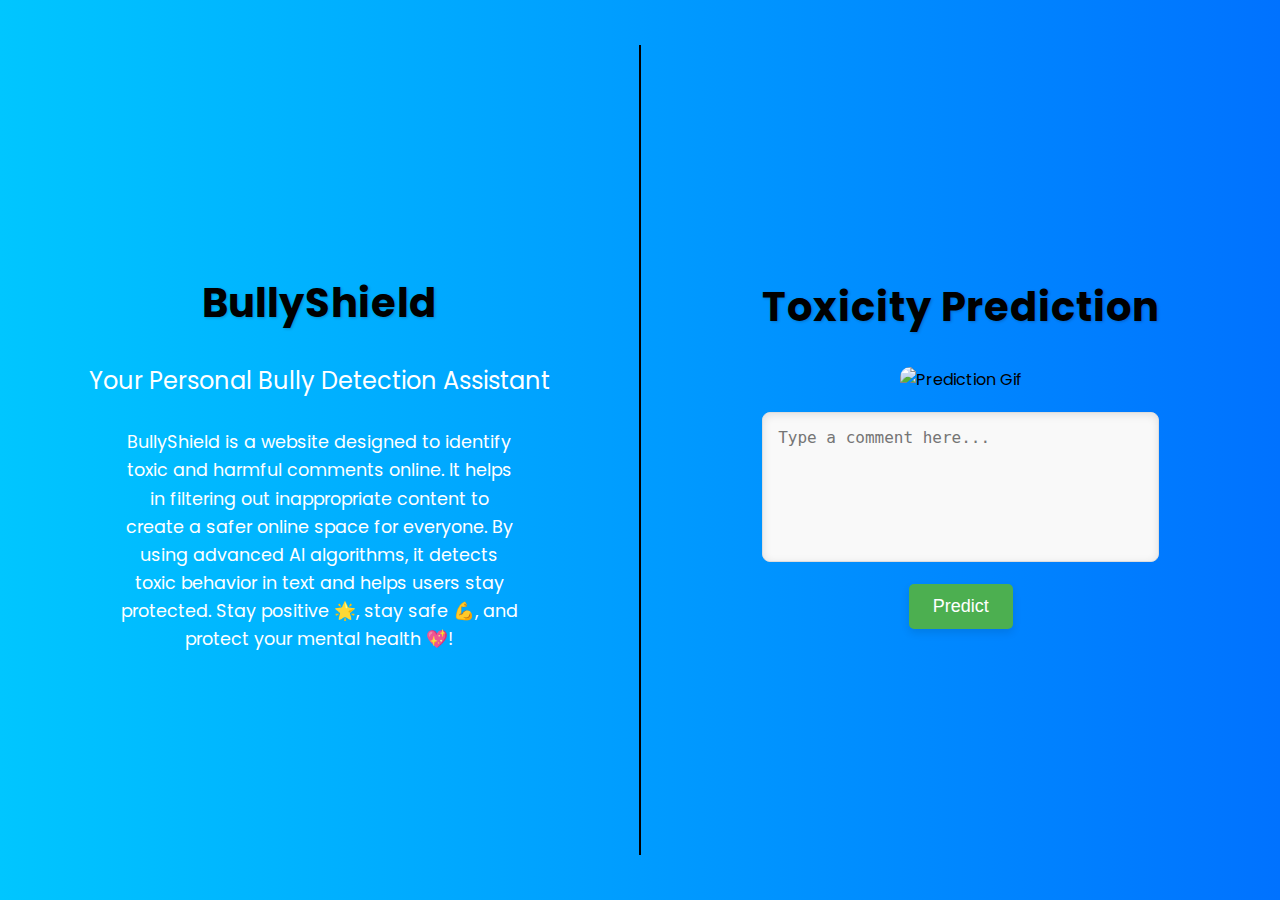
==== templates/index.html @ f64e8548 "initial commit" ====
<!DOCTYPE html>
<html lang="en">
<head>
    <meta charset="UTF-8">
    <meta name="viewport" content="width=device-width, initial-scale=1.0">
    <title>BullyShield - Toxicity Prediction</title>
    <link rel="stylesheet" href="../static/css/style.css">
    <link href="https://fonts.googleapis.com/css2?family=Poppins:wght@300;400;600&display=swap" rel="stylesheet">
</head>
<body>
    <div class="left-container">
        <h1>BullyShield</h1>
        <h2>Your Personal Bully Detection Assistant</h2>
        <p>
            BullyShield is a website designed to identify toxic and harmful comments online. 
            It helps in filtering out inappropriate content to create a safer online space for everyone. 
            By using advanced AI algorithms, it detects toxic behavior in text and helps users stay protected.
            Stay positive 🌟, stay safe 💪, and protect your mental health 💖!
        </p>
    </div>
    <div class="line"></div>
    <div class="right-container">
        <div class="container">
            <h1>Toxicity Prediction</h1>
            <div class="image-container">
                <img src="https://media4.giphy.com/media/v1.Y2lkPTc5MGI3NjExcHdrZ2c2NG82Y2s2Ynh6ZjlkY3RiZm5tczZicTVzbmgyMGI4eXJlNCZlcD12MV9pbnRlcm5hbF9naWZfYnlfaWQmY3Q9Zw/l46Cy1rHbQ92uuLXa/giphy.gif" alt="Prediction Gif" class="prediction-gif">
            </div>
            <form id="predictForm">
                <textarea id="textInput" placeholder="Type a comment here..." required></textarea>
                <button type="submit">Predict</button>
            </form>
            <div id="predictionResult">
                <p id="result"></p>
            </div>
        </div>
    </div>

    <script src="../static/js/script.js"></script>
</body>
</html>
---- static/css/style.css ----
/* General body and container styles */
body {
    font-family: 'Poppins', sans-serif;
    background: linear-gradient(to right, #00c6ff, #0072ff);
    display: flex;
    justify-content: center;
    align-items: center;
    height: 100vh;
    margin: 0;
    overflow: hidden;
}

.left-container, .right-container {
    display: flex;
    flex-direction: column;
    justify-content: center;
    align-items: center;
    width: 50%;
}

.left-container {
    text-align: center;
    padding: 20px;
}

.right-container {
    text-align: center;
    padding: 20px;
}

h1 {
    /* color: #4CAF50; */
    font-size: 2.5rem;
    margin-bottom: 10px;
    letter-spacing: 1px;
    text-shadow: 1px 1px 3px rgba(0, 0, 0, 0.2);
}

h2 {
    color: #fff;
    font-size: 1.5rem;
    margin-bottom: 20px;
    font-weight: 400;
}

p {
    font-size: 1.1rem;
    color: #fff;
    line-height: 1.6;
    max-width: 400px;
    margin: 0 auto;
    margin-top: 10px;
}

/* Image or GIF Styling */
.image-container {
    margin-bottom: 20px;
}

.prediction-gif {
    width: 200px;
    margin-top: 20px;
    border-radius: 10px;
    transition: transform 0.3s ease-in-out;
}

.prediction-gif:hover {
    transform: scale(1.1);
}

/* Textarea and button styles */
textarea {
    width: 100%;
    height: 150px;
    padding: 15px;
    border-radius: 8px;
    border: 1px solid #ddd;
    font-size: 16px;
    color: #555;
    background-color: #f9f9f9;
    resize: none;
    box-sizing: border-box;
    transition: border-color 0.3s ease;
    box-shadow: inset 0 2px 8px rgba(0, 0, 0, 0.1);
}

textarea:focus {
    border-color: #4CAF50;
    outline: none;
    background-color: #fff;
}

button {
    padding: 12px 24px;
    font-size: 18px;
    background-color: #4CAF50;
    color: white;
    border: none;
    border-radius: 5px;
    cursor: pointer;
    margin-top: 15px;
    transition: background-color 0.3s ease, transform 0.2s ease;
    box-shadow: 0 4px 8px rgba(0, 0, 0, 0.1);
}

button:hover {
    background-color: #45a049;
    transform: scale(1.05);
}

button:active {
    transform: scale(0.98);
}

/* Prediction result */
#predictionResult {
    margin-top: 20px;
    opacity: 0;
    animation: fadeIn 1s forwards;
}

#result {
    font-size: 20px;
    font-weight: 600;
    color: #333;
}

/* Loading spinner */
.loading-spinner {
    border: 4px solid rgba(255, 255, 255, 0.3);
    border-top: 4px solid #4CAF50;
    border-radius: 50%;
    width: 40px;
    height: 40px;
    animation: spin 1s linear infinite;
    margin: 20px auto;
}

/* Keyframe animations */
@keyframes fadeIn {
    0% {
        opacity: 0;
    }
    100% {
        opacity: 1;
    }
}

.line{
    background-color: black;
    width: 3px;
    height: 90%;
}
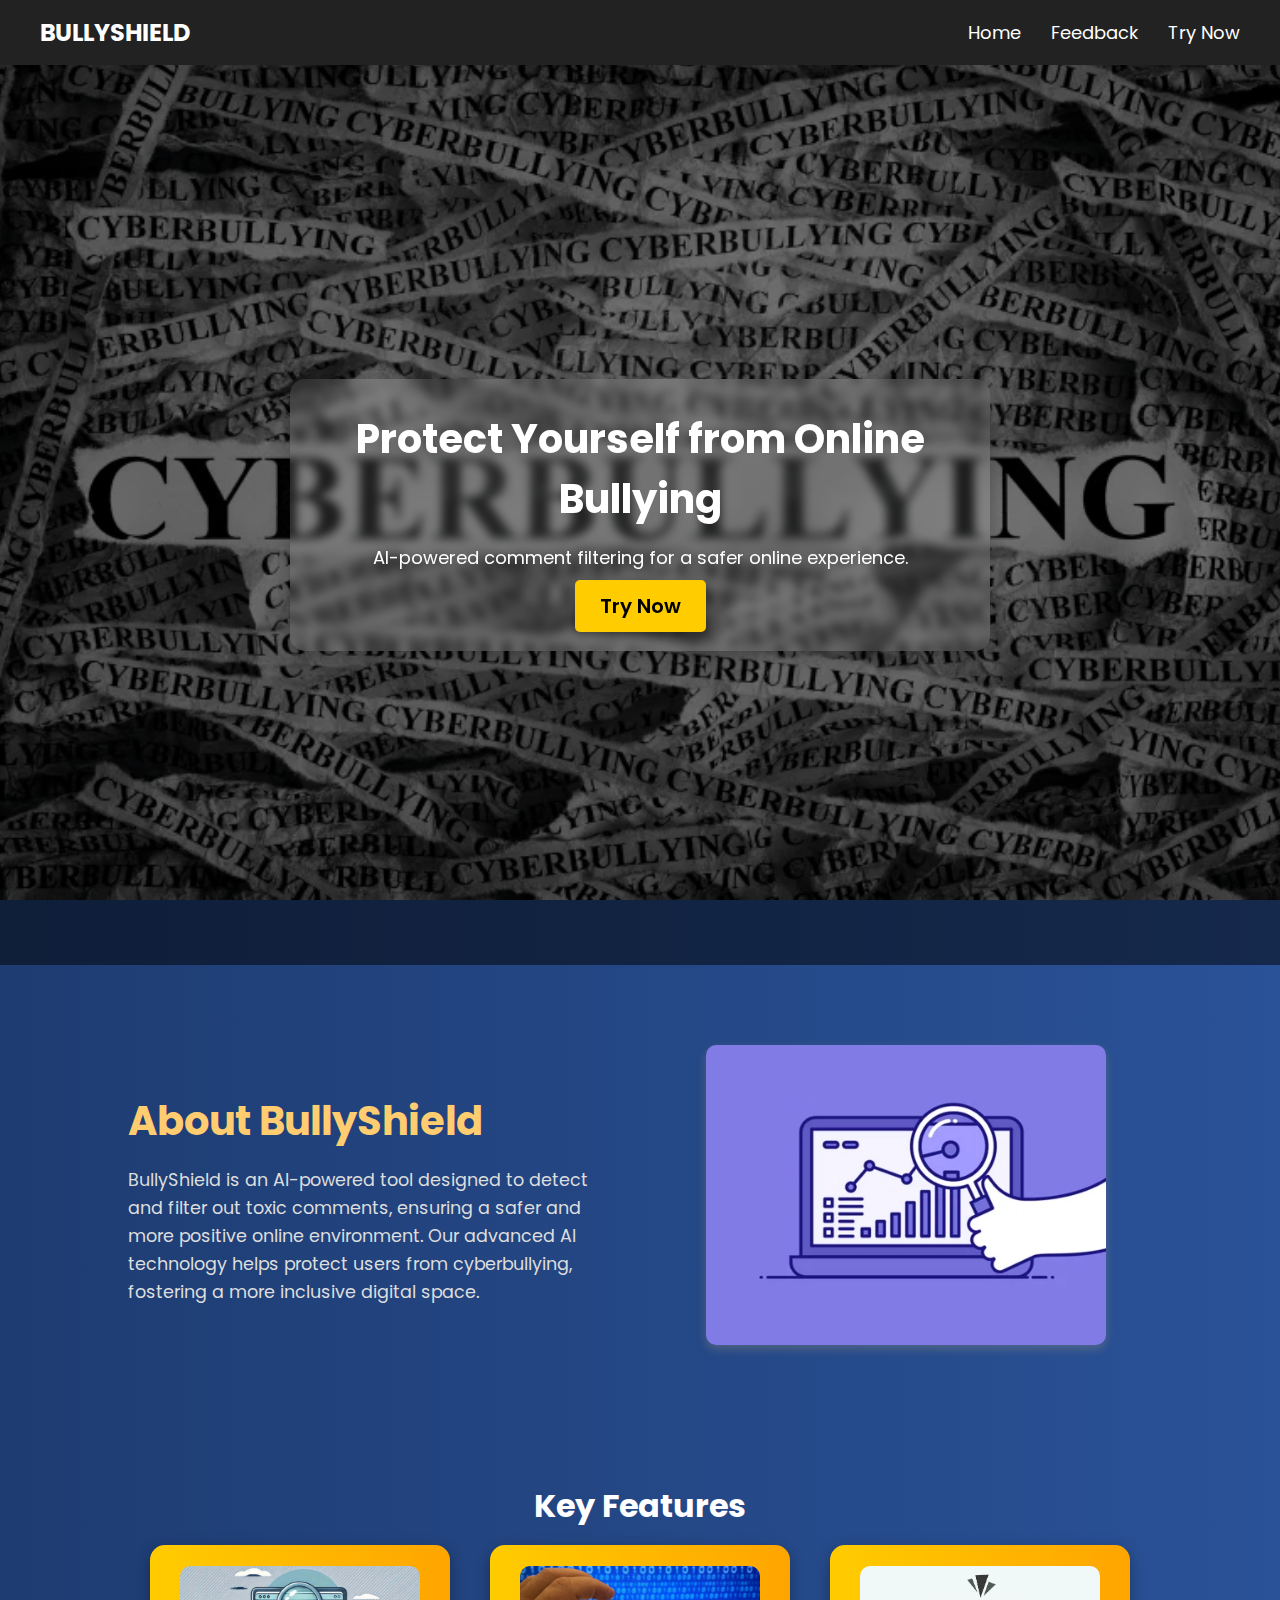
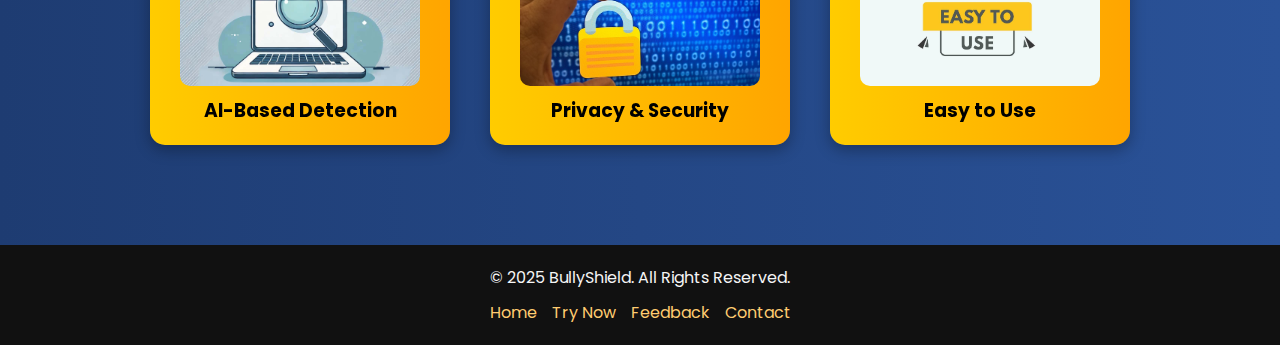
==== commit abcc3058: "frontend updated" ====
--- a/templates/index.html
+++ b/templates/index.html
@@ -1,40 +1,104 @@
 <!DOCTYPE html>
 <html lang="en">
+
 <head>
     <meta charset="UTF-8">
     <meta name="viewport" content="width=device-width, initial-scale=1.0">
-    <title>BullyShield - Toxicity Prediction</title>
+    <title>BullyShield - Home</title>
     <link rel="stylesheet" href="../static/css/style.css">
-    <link href="https://fonts.googleapis.com/css2?family=Poppins:wght@300;400;600&display=swap" rel="stylesheet">
 </head>
+
 <body>
-    <div class="left-container">
-        <h1>BullyShield</h1>
-        <h2>Your Personal Bully Detection Assistant</h2>
-        <p>
-            BullyShield is a website designed to identify toxic and harmful comments online. 
-            It helps in filtering out inappropriate content to create a safer online space for everyone. 
-            By using advanced AI algorithms, it detects toxic behavior in text and helps users stay protected.
-            Stay positive 🌟, stay safe 💪, and protect your mental health 💖!
-        </p>
-    </div>
-    <div class="line"></div>
-    <div class="right-container">
-        <div class="container">
-            <h1>Toxicity Prediction</h1>
-            <div class="image-container">
-                <img src="https://media4.giphy.com/media/v1.Y2lkPTc5MGI3NjExcHdrZ2c2NG82Y2s2Ynh6ZjlkY3RiZm5tczZicTVzbmgyMGI4eXJlNCZlcD12MV9pbnRlcm5hbF9naWZfYnlfaWQmY3Q9Zw/l46Cy1rHbQ92uuLXa/giphy.gif" alt="Prediction Gif" class="prediction-gif">
+    <nav>
+        <h1>BULLYSHIELD</h1>
+        <div class="menu-icon" onclick="toggleMenu()">&#9776;</div> <!-- Hamburger Icon -->
+        <ul class="nav-links">
+            <li><a href="/">Home</a></li>
+            <li><a href="/feedback">Feedback</a></li>
+            <li><a href="/try">Try Now</a></li>
+        </ul>
+    </nav>
+
+    <section class="hero">
+        <div class="hero-content">
+            <h2>Protect Yourself from Online Bullying</h2>
+            <p>AI-powered comment filtering for a safer online experience.</p>
+            <a href="/try" class="cta-button">Try Now</a>
+        </div>
+    </section>
+
+    <section class="about">
+        <div class="about-content">
+            <div class="text">
+                <h2>About BullyShield</h2>
+                <p>
+                    BullyShield is an AI-powered tool designed to detect and filter out toxic comments, ensuring a safer
+                    and more positive online environment. Our advanced AI technology helps protect users from
+                    cyberbullying, fostering a more inclusive digital space.
+                </p>
             </div>
-            <form id="predictForm">
-                <textarea id="textInput" placeholder="Type a comment here..." required></textarea>
-                <button type="submit">Predict</button>
-            </form>
-            <div id="predictionResult">
-                <p id="result"></p>
+            <div class="image">
+                <img src="../static/images/Search.webp" alt="Protection GIF">
             </div>
         </div>
-    </div>
+    </section>
+
+    <section class="features">
+        <h2>Key Features</h2>
+        <div class="feature-grid">
+            <div class="cube">
+                <div class="cube-inner">
+                    <div class="cube-face cube-front">
+                        <img src="../static/images/AI detect.jpeg"
+                            alt="AI Detection">
+                        <h3>AI-Based Detection</h3>
+                    </div>
+                    <div class="cube-face cube-back">
+                        <p>Uses advanced machine learning to detect toxic comments.</p>
+                    </div>
+                </div>
+            </div>
+
+            <div class="cube">
+                <div class="cube-inner">
+                    <div class="cube-face cube-front">
+                        <img src="../static/images/privacy-policy.jpg" alt="Security">
+                        <h3>Privacy & Security</h3>
+                    </div>
+                    <div class="cube-face cube-back">
+                        <p>Ensures your data is secure while filtering content.</p>
+                    </div>
+                </div>
+            </div>
+
+            <div class="cube">
+                <div class="cube-inner">
+                    <div class="cube-face cube-front">
+                        <img src="../static/images/easy-to-use.jpg" alt="Easy to Use">
+                        <h3>Easy to Use</h3>
+                    </div>
+                    <div class="cube-face cube-back">
+                        <p>Simple and fast comment filtering with instant results.</p>
+                    </div>
+                </div>
+            </div>
+        </div>
+    </section>
+
+    <footer>
+        <div class="footer-content">
+            <p>&copy; 2025 BullyShield. All Rights Reserved.</p>
+            <ul class="footer-links">
+                <li><a href="/">Home</a></li>
+                <li><a href="/try">Try Now</a></li>
+                <li><a href="/feedback">Feedback</a></li>
+                <li><a href="mailto:cyberbullying134@gmail.com">Contact</a></li>
+            </ul>
+        </div>
+    </footer>
 
     <script src="../static/js/script.js"></script>
+
 </body>
-</html>
+
+</html>--- a/static/css/style.css
+++ b/static/css/style.css
@@ -1,153 +1,793 @@
-/* General body and container styles */
+/* Import Google Fonts */
+@import url('https://fonts.googleapis.com/css2?family=Poppins:wght@300;400;600;700&display=swap');
+
+/* General Styles */
+* {
+    margin: 0;
+    padding: 0;
+    box-sizing: border-box;
+    scroll-behavior: smooth;
+}
+
 body {
     font-family: 'Poppins', sans-serif;
-    background: linear-gradient(to right, #00c6ff, #0072ff);
+    background: linear-gradient(to right, #1e3c72, #2a5298);
+    color: white;
+    text-align: center;
+}
+
+/* Navigation Bar */
+nav {
+    display: flex;
+    justify-content: space-between;
+    align-items: center;
+    padding: 15px 40px;
+    background: #222;
+    color: white;
+    position: relative;
+}
+
+nav h1 {
+    font-size: 24px;
+}
+
+.nav-links {
+    display: flex;
+    gap: 30px;
+}
+
+.nav-links li {
+    list-style: none;
+}
+
+.nav-links a {
+    text-decoration: none;
+    color: white;
+    font-size: 18px;
+    transition: color 0.3s;
+}
+
+.nav-links a:hover {
+    color: #ffcc00;
+}
+
+/* Hamburger Menu for Mobile */
+.menu-icon {
+    display: none;
+    font-size: 28px;
+    cursor: pointer;
+}
+
+/* Hero Section */
+.hero {
+    height: 100vh;
+    display: flex;
+    align-items: center;
+    justify-content: center;
+    text-align: center;
+    background: url('../images/Hero\ bg.webp') no-repeat center center/cover;
+    background-attachment: fixed;
+    position: relative;
+}
+
+.hero::before {
+    content: "";
+    position: absolute;
+    top: 0;
+    left: 0;
+    width: 100%;
+    height: 100%;
+    background: rgba(0, 0, 0, 0.5);
+    /* Dark overlay */
+}
+
+.hero-content {
+    position: relative;
+    z-index: 1;
+    max-width: 700px;
+    background: rgba(255, 255, 255, 0.1);
+    padding: 30px;
+    border-radius: 15px;
+    backdrop-filter: blur(5px);
+    box-shadow: 0 5px 20px rgba(0, 0, 0, 0.3);
+}
+
+.hero h2 {
+    font-size: 40px;
+    margin-bottom: 15px;
+}
+
+.hero p {
+    font-size: 18px;
+    margin-bottom: 20px;
+}
+
+.cta-button {
+    padding: 12px 25px;
+    background: #ffcc00;
+    color: black;
+    text-decoration: none;
+    border-radius: 5px;
+    font-size: 20px;
+    font-weight: 600;
+    transition: 0.3s ease-in-out;
+    box-shadow: 0 4px 10px rgba(0, 0, 0, 0.3);
+}
+
+.cta-button:hover {
+    background: #ffa500;
+    transform: scale(1.1);
+}
+
+/* About Section */
+.about {
+    padding: 80px 10%;
+    text-align: center;
+    color: #f5f5f5;
+}
+
+.about-content {
+    display: flex;
+    align-items: center;
+    justify-content: space-between;
+    gap: 40px;
+    max-width: 1200px;
+    margin: auto;
+}
+
+.about .text {
+    flex: 1;
+    text-align: left;
+}
+
+.about h2 {
+    font-size: 2.5rem;
+    margin-bottom: 15px;
+    color: #ffcc70;
+}
+
+.about p {
+    font-size: 1.1rem;
+    line-height: 1.6;
+    color: #ddd;
+}
+
+.about .image {
+    flex: 1;
+    text-align: center;
+}
+
+.about img {
+    width: 100%;
+    max-width: 400px;
+    height: auto;
+    border-radius: 10px;
+    box-shadow: 0 4px 10px rgba(255, 204, 112, 0.2);
+}
+
+/* Features Section */
+.features {
+    padding: 50px 20px;
+    text-align: center;
+    display: flex;
+    flex-direction: column;
+    justify-content: center;
+}
+
+.feature-grid {
+    display: flex;
+    gap: 40px;
+    justify-content: center;
+    flex-wrap: wrap;
+}
+
+.cube img {
+    width: 80%;
+    height: 60%;
+    object-fit: cover;
+    border-radius: 10px;
+}
+
+.cube {
+    width: 300px;
+    height: 200px;
+    perspective: 1000px;
+}
+
+.cube-inner {
+    width: 100%;
+    height: 100%;
+    position: relative;
+    transform-style: preserve-3d;
+    transition: transform 1s;
+}
+
+.cube:hover .cube-inner {
+    transform: rotateY(180deg);
+}
+
+.cube-face {
+    position: absolute;
+    width: 100%;
+    height: 100%;
+    background: linear-gradient(to right, #ffcc00, #ffa500);
+    display: flex;
+    align-items: center;
+    justify-content: center;
+    color: black;
+    border-radius: 15px;
+    box-shadow: 0 5px 15px rgba(0, 0, 0, 0.3);
+    backface-visibility: hidden;
+    gap: 10px;
+    flex-direction: column;
+}
+
+.cube-front {
+    transform: rotateY(0deg);
+}
+
+.cube-back {
+    transform: rotateY(180deg);
+    background: linear-gradient(to right, #ff6600, #ff3300);
+    color: white;
+    text-align: center;
+    font-size: 16px;
+    padding: 10px;
+}
+
+/* Try & Feedback Page */
+.container {
+    margin-top: 120px;
+    padding: 20px;
+}
+
+h2 {
+    font-size: 32px;
+    margin-bottom: 15px;
+}
+
+textarea {
+    width: 70%;
+    height: 150px;
+    padding: 15px;
+    border-radius: 10px;
+    border: none;
+    font-size: 18px;
+    background: white;
+    color: black;
+    resize: none;
+    outline: none;
+    box-shadow: 0 4px 8px rgba(0, 0, 0, 0.2);
+    transition: 0.3s ease-in-out;
+}
+
+textarea:focus {
+    border: 2px solid #ffcc00;
+    box-shadow: 0 0 15px rgba(255, 204, 0, 0.7);
+}
+
+button {
+    margin-top: 20px;
+    padding: 12px 30px;
+    font-size: 18px;
+    font-weight: bold;
+    border: none;
+    background: #ffcc00;
+    color: black;
+    cursor: pointer;
+    transition: 0.3s ease-in-out;
+    border-radius: 5px;
+    box-shadow: 0 4px 10px rgba(0, 0, 0, 0.3);
+}
+
+button:hover {
+    background: #ffa500;
+    transform: scale(1.1);
+}
+
+/* Feedback Section */
+.feedback-container {
+    background: rgba(255, 255, 255, 0.1);
+    padding: 30px;
+    border-radius: 10px;
+    width: 80%;
+    margin: auto;
+    margin-top: 60px;
+    box-shadow: 0px 5px 15px rgba(0, 0, 0, 0.3);
+    animation: fadeIn 1s ease-in-out;
+}
+
+.feedback-container h2 {
+    font-size: 32px;
+    margin-bottom: 20px;
+}
+
+.feedback-main{
     display: flex;
     justify-content: center;
     align-items: center;
-    height: 100vh;
-    margin: 0;
-    overflow: hidden;
-}
-
-.left-container, .right-container {
-    display: flex;
-    flex-direction: column;
+}
+
+.feedback-container img {
+    width: 200px;
+    height: 200px;
+}
+
+.feedback-container p{
+    color: #2c3e50;  /* Dark gray text */
+    background: #ecf0f1; /* Light grayish background */
+    border: 1px solid #bdc3c7; /* Subtle border */
+    padding: 10px;
+    border-radius: 5px;
+    visibility: hidden;
+    margin-top: 20px;
+}
+
+textarea {
+    width: 70%;
+    height: 150px;
+    padding: 15px;
+    border-radius: 10px;
+    border: none;
+    font-size: 18px;
+    background: white;
+    color: black;
+    resize: none;
+    outline: none;
+    box-shadow: 0 4px 8px rgba(0, 0, 0, 0.2);
+    transition: 0.3s ease-in-out;
+}
+
+textarea:focus {
+    border: 2px solid #ffcc00;
+    box-shadow: 0 0 15px rgba(255, 204, 0, 0.7);
+}
+
+/* Submit Button */
+button {
+    margin-top: 20px;
+    padding: 12px 30px;
+    font-size: 18px;
+    font-weight: bold;
+    border: none;
+    background: #ffcc00;
+    color: black;
+    cursor: pointer;
+    transition: 0.3s ease-in-out;
+    border-radius: 5px;
+    box-shadow: 0 4px 10px rgba(0, 0, 0, 0.3);
+}
+
+button:hover {
+    background: #ffa500;
+    transform: scale(1.1);
+}
+
+/* Footer */
+footer {
+    background-color: #111;
+    color: #f5f5f5;
+    text-align: center;
+    padding: 20px 10%;
+    margin-top: 50px;
+}
+
+.footer-content {
+    max-width: 1200px;
+    margin: auto;
+}
+
+.footer-content p {
+    font-size: 1rem;
+    margin-bottom: 10px;
+}
+
+.footer-links {
+    list-style: none;
+    padding: 0;
+    display: flex;
+    justify-content: center;
+    gap: 15px;
+}
+
+.footer-links li {
+    display: inline;
+}
+
+.footer-links a {
+    color: #ffcc70;
+    text-decoration: none;
+    font-size: 1rem;
+    transition: color 0.3s ease;
+}
+
+.footer-links a:hover {
+    color: #ff9900;
+}
+
+.try-container {
+    background: rgba(255, 255, 255, 0.1);
+    padding: 30px;
+    border-radius: 10px;
+    width: 80%;
+    margin: auto;
+    margin-top: 60px;
+    box-shadow: 0px 5px 15px rgba(0, 0, 0, 0.3);
+    animation: fadeIn 1s ease-in-out;
+}
+
+.try-input{
+    display: flex;
+    gap: 20px;
     justify-content: center;
     align-items: center;
-    width: 50%;
-}
-
-.left-container {
-    text-align: center;
-    padding: 20px;
-}
-
-.right-container {
-    text-align: center;
-    padding: 20px;
-}
-
-h1 {
-    /* color: #4CAF50; */
-    font-size: 2.5rem;
-    margin-bottom: 10px;
-    letter-spacing: 1px;
-    text-shadow: 1px 1px 3px rgba(0, 0, 0, 0.2);
-}
-
-h2 {
-    color: #fff;
-    font-size: 1.5rem;
-    margin-bottom: 20px;
-    font-weight: 400;
-}
-
-p {
-    font-size: 1.1rem;
-    color: #fff;
-    line-height: 1.6;
-    max-width: 400px;
-    margin: 0 auto;
-    margin-top: 10px;
-}
-
-/* Image or GIF Styling */
-.image-container {
-    margin-bottom: 20px;
-}
-
-.prediction-gif {
-    width: 200px;
-    margin-top: 20px;
-    border-radius: 10px;
-    transition: transform 0.3s ease-in-out;
-}
-
-.prediction-gif:hover {
-    transform: scale(1.1);
-}
-
-/* Textarea and button styles */
-textarea {
+    margin: 20px 0;
+}
+
+.try-container h2 {
+    font-size: 18px;
+    margin-bottom: 15px;
+}
+
+.try-img {
+    width: 80%;
+    max-width: 150px;
+    height: auto;
+}
+
+#textInput {
     width: 100%;
-    height: 150px;
-    padding: 15px;
-    border-radius: 8px;
-    border: 1px solid #ddd;
+    min-height: 100px;
+    padding: 10px;
+    border: 1px solid #ccc;
+    border-radius: 5px;
+    font-size: 14px;
+    resize: none;
+}
+
+#predictBtn {
+    width: fit-content;
+    padding: 12px;
+    margin-top: 15px;
     font-size: 16px;
-    color: #555;
-    background-color: #f9f9f9;
-    resize: none;
-    box-sizing: border-box;
-    transition: border-color 0.3s ease;
-    box-shadow: inset 0 2px 8px rgba(0, 0, 0, 0.1);
-}
-
-textarea:focus {
-    border-color: #4CAF50;
-    outline: none;
-    background-color: #fff;
-}
-
-button {
-    padding: 12px 24px;
-    font-size: 18px;
-    background-color: #4CAF50;
-    color: white;
     border: none;
+    background-color: #ffcc00;
+    color: #000;
     border-radius: 5px;
     cursor: pointer;
-    margin-top: 15px;
-    transition: background-color 0.3s ease, transform 0.2s ease;
-    box-shadow: 0 4px 8px rgba(0, 0, 0, 0.1);
-}
-
-button:hover {
-    background-color: #45a049;
-    transform: scale(1.05);
-}
-
-button:active {
-    transform: scale(0.98);
-}
-
-/* Prediction result */
-#predictionResult {
+}
+
+#predictBtn:hover {
+    background: #ffa500;
+}
+
+#result {
+    font-size: 14px;
+    color: #000; 
+    background: #ecf0f1;
+    border: 1px solid #bdc3c7;
+    padding: 10px;
+    border-radius: 5px;
     margin-top: 20px;
-    opacity: 0;
-    animation: fadeIn 1s forwards;
-}
-
-#result {
-    font-size: 20px;
-    font-weight: 600;
-    color: #333;
-}
-
-/* Loading spinner */
-.loading-spinner {
-    border: 4px solid rgba(255, 255, 255, 0.3);
-    border-top: 4px solid #4CAF50;
-    border-radius: 50%;
-    width: 40px;
-    height: 40px;
-    animation: spin 1s linear infinite;
-    margin: 20px auto;
-}
-
-/* Keyframe animations */
+}
+
+/* Animations */
 @keyframes fadeIn {
     0% {
         opacity: 0;
-    }
+        transform: translateY(-20px);
+    }
+
     100% {
         opacity: 1;
-    }
-}
-
-.line{
-    background-color: black;
-    width: 3px;
-    height: 90%;
-}+        transform: translateY(0);
+    }
+}
+
+/* Mobile Responsive Styles */
+@media (max-width: 768px) {
+    /* Navigation Bar */
+
+    .menu-icon {
+        display: block;
+    }
+
+    .nav-links {
+        display: none;
+        flex-direction: column;
+        position: absolute;
+        top: 60px;
+        left: 0;
+        width: 100%;
+        background: rgba(34, 34, 34, 0.95);
+        padding: 10px 0;
+        text-align: center;
+        z-index: 1000; 
+        transition: all 0.3s ease; 
+        backdrop-filter: blur(5px); 
+        box-shadow: 0 4px 10px rgba(0, 0, 0, 0.3);
+    }
+
+    .nav-links.show {
+        display: flex;
+    }
+
+    .nav-links a {
+        font-size: 18px;
+        padding: 5px;
+        display: block;
+        width: 100%;
+        transition: all 0.3s ease;
+    }
+
+    .nav-links a:hover {
+        background: rgba(255, 204, 0, 0.1);
+        color: #ffcc00;
+    }
+
+    /* Hero Section */
+    .hero {
+        height: 85vh;
+        background-size: cover;
+        background-position: center;
+        display: flex;
+        justify-content: center;
+        align-items: center;
+        text-align: center;
+        padding: 20px;
+    }
+
+    .hero-content {
+        max-width: 95%;
+    }
+
+    .hero h2 {
+        font-size: 26px;
+        font-weight: bold;
+        color: white;
+        margin-bottom: 12px;
+    }
+
+    .hero p {
+        font-size: 16px;
+        line-height: 1.5;
+        color: #ddd;
+        margin-bottom: 15px;
+    }
+
+    .cta-button {
+        font-size: 18px;
+        padding: 12px 22px;
+        border-radius: 8px;
+        font-weight: 600;
+        transition: 0.3s ease-in-out;
+    }
+
+    .cta-button:hover {
+        background: #ff9800;
+        color: white;
+    }
+
+    /* About Section */
+    .about {
+        padding: 40px 6%;
+        text-align: center;
+    }
+
+    .about-content {
+        flex-direction: column;
+        gap: 20px;
+    }
+
+    .about h2 {
+        font-size: 24px;
+        margin-bottom: 15px;
+        text-align: center;
+    }
+
+    .about p {
+        font-size: 16px;
+        line-height: 1.6;
+        text-align: center;
+    }
+
+    .about .image img {
+        max-width: 85%;
+        border-radius: 10px;
+        margin-top: 15px;
+    }
+
+    /* Features Section */
+    .feature-grid {
+        display: grid;
+        grid-template-columns: 1fr;
+        gap: 15px;
+        padding: 20px;
+    }
+
+    .feature-box {
+        background: #f8f8f8;
+        padding: 15px;
+        border-radius: 8px;
+        text-align: center;
+    }
+
+    .feature-box h4 {
+        font-size: 18px;
+        margin-bottom: 8px;
+    }
+
+    .feature-box p {
+        font-size: 15px;
+        line-height: 1.5;
+    }
+
+    /* Try & Feedback Page */
+    .container {
+        padding: 15px;
+        text-align: center;
+    }
+
+    textarea {
+        width: 100%;
+        font-size: 17px;
+        padding: 12px;
+        border-radius: 6px;
+        border: 1px solid #ccc;
+        resize: none;
+    }
+
+    button {
+        width: 100%;
+        font-size: 17px;
+        padding: 14px;
+        border-radius: 8px;
+        font-weight: 600;
+        cursor: pointer;
+    }
+
+    button:hover {
+        background: #ff9800;
+        color: white;
+    }
+
+    /* Footer */
+    footer {
+        background: #222;
+        color: white;
+        padding: 20px;
+        text-align: center;
+        font-size: 15px;
+    }
+
+    .footer-links {
+        display: flex;
+        flex-direction: column;
+        gap: 10px;
+        margin-top: 10px;
+    }
+
+    .footer-links a {
+        color: #ff9800;
+        text-decoration: none;
+        font-weight: 500;
+    }
+
+    .feedback-container {
+        width: 90%;
+        padding: 15px;
+        text-align: center;
+    }
+
+    .feedback-container h2 {
+        font-size: 18px;
+        margin-bottom: 12px;
+    }
+
+    .feedback-main {
+        display: flex;
+        flex-direction: column;
+        align-items: center;
+        gap: 12px;
+    }
+
+    .feedback-main img {
+        width: 80%;
+        max-width: 180px;
+        height: auto;
+        border-radius: 10px;
+    }
+
+    #feedbackInput {
+        width: 100%;
+        /* min-height: 120px; */
+        padding: 12px;
+        font-size: 14px;
+        border-radius: 5px;
+        border: 1px solid #ccc;
+        resize: none;
+    }
+
+    #submitFeedback {
+        width: fit-content;
+        padding: 12px;
+        font-size: 16px;
+        border-radius: 5px;
+        background: #ffa500;
+        color: #000;
+        cursor: pointer;
+        border: none;
+        margin-top: 20px;
+    }
+
+    #submitFeedback:hover {
+        background: #ffcc00;
+    }
+
+    #feedbackMessage {
+        font-size: 14px;
+        margin-top: 10px;
+        color: #28a745;
+    }
+
+    .try-container {
+        width: 90%;
+        max-width: 400px;
+        margin: 30px auto;
+        padding: 15px;
+        border-radius: 10px;
+        box-shadow: 0px 4px 8px rgba(0, 0, 0, 0.1);
+        text-align: center;
+    }
+
+    .try-container h2 {
+        font-size: 16px;
+        margin-bottom: 10px;
+    }
+
+    .try-input {
+        display: flex;
+        flex-direction: column;
+        align-items: center;
+        gap: 10px;
+    }
+
+    .try-img {
+        width: 80%;
+        max-width: 180px;
+        height: auto;
+        border-radius: 10px;
+    }
+
+    #textInput {
+        width: 100%;
+        min-height: 100px;
+        padding: 10px;
+        border: 1px solid #ccc;
+        border-radius: 5px;
+        font-size: 14px;
+        resize: none;
+    }
+
+    #predictBtn {
+        width: fit-content;
+        padding: 12px;
+        margin-top: 10px;
+        font-size: 14px;
+        border: none;
+        background-color: #ffcc00;
+        color: #000;
+        border-radius: 5px;
+        cursor: pointer;
+    }
+
+    #predictBtn:hover {
+        background: #ffa500;
+    }
+
+    #result {
+        font-size: 14px;
+        margin-top: 20px;
+        color: #000;
+    }
+}
